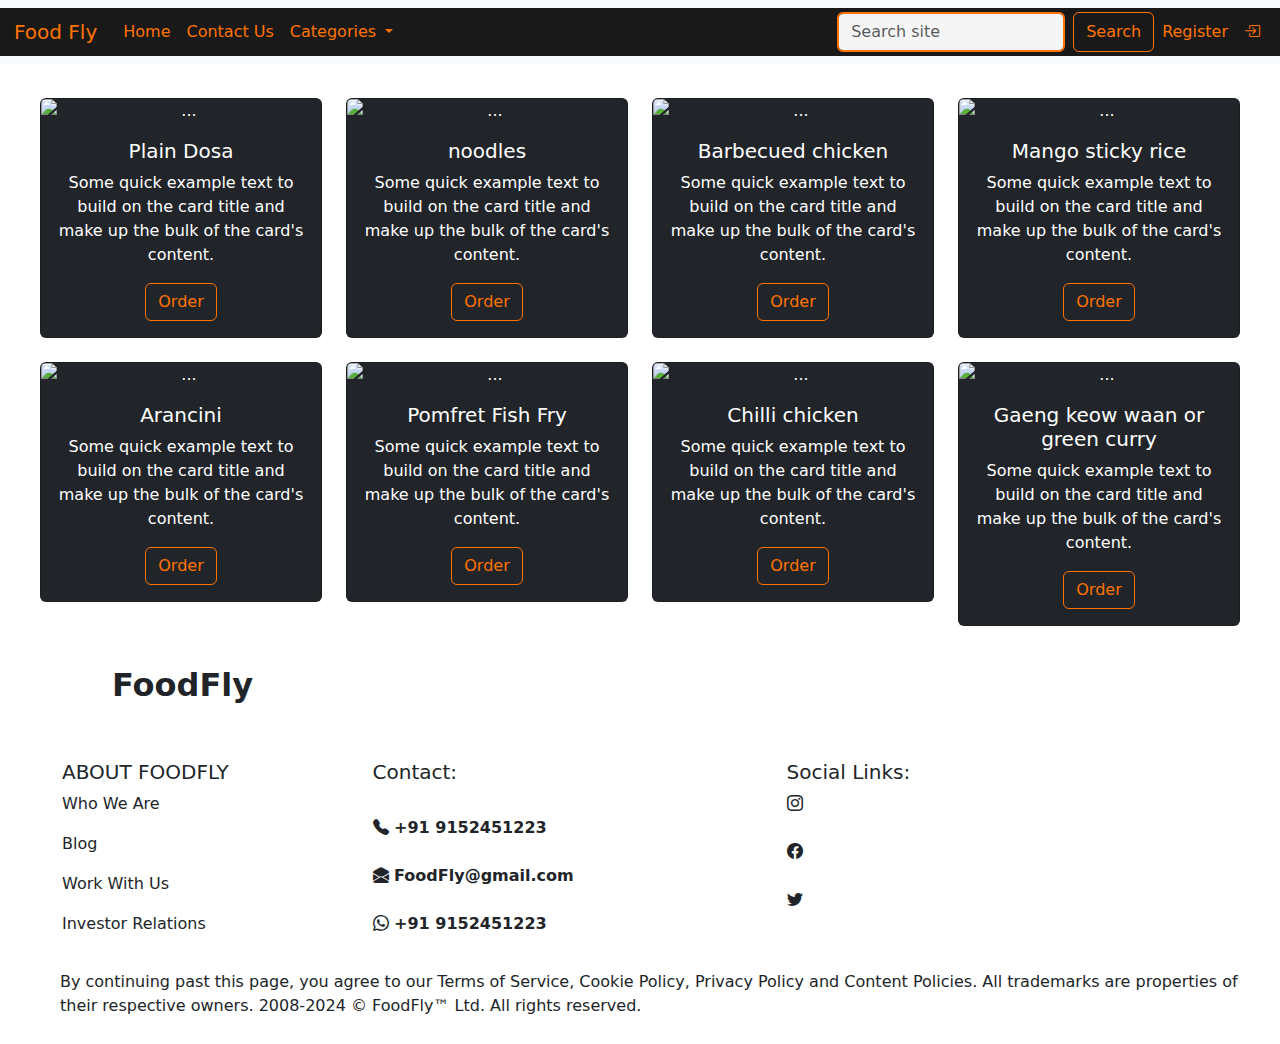
==== index.html @ f1cf2016 "Update index.html" ====
<!DOCTYPE html>
<html lang="en">
<head>
    <meta charset="UTF-8">
    <meta http-equiv="X-UA-Compatible" content="IE=edge">
    <meta name="viewport" content="width=device-width, initial-scale=1.0">
    <title>FoodFly</title>
    <link rel="stylesheet" href="CSS/bootstrap.min.css"/>
    <link rel="stylesheet" href="CSS/styles.css">
    <link rel="stylesheet" href="https://cdn.jsdelivr.net/npm/bootstrap-icons@1.3.0/font/bootstrap-icons.css">
    <link href="https://cdn.jsdelivr.net/npm/bootstrap@5.3.3/dist/css/bootstrap.min.css" rel="stylesheet" 
    integrity="sha384-QWTKZyjpPEjISv5WaRU9OFeRpok6YctnYmDr5pNlyT2bRjXh0JMhjY6hW+ALEwIH" crossorigin="anonymous">

</head>
<body>
  <div class="row row1 r1" style="background-image: url('./Images/bg.jpg');">
    <nav class="navbar fixed-top navbar-expand-lg bg-body-tertiary">
          <div class="container-fluid" style="background-color: rgba(0,0,0,0.9);">
            <a class="navbar-brand" style="color: rgb(255, 115, 0); padding: 2px;" href="#" >Food Fly</a>
            <button
              class="navbar-toggler"
              type="button"
              data-bs-toggle="collapse"
              data-bs-target="#navbarSupportedContent"
              aria-controls="navbarSupportedContent"
              aria-expanded="false"
              aria-label="Toggle navigation">
              <span class="navbar-toggler-icon"></span>
            </button>
            <div class="collapse navbar-collapse" id="navbarSupportedContent">
              <ul class="navbar-nav me-auto ">
                <li class="nav-item">
                  <a class="nav-link active" style="color: rgb(255, 115, 0);" aria-current="page" href="index.html"
                    >Home</a>
                </li>
                <li class="nav-item">
                  <a class="nav-link active" style="color: rgb(255, 115, 0);" aria-current="page" href="Contactus.html"
                    >Contact Us</a>
                </li>
                <!-- <li class="nav-item">
                  <a class="nav-link active" style="color: rgb(255, 115, 0);" aria-current="page" href="Aboutus.html"
                    >About Us</a>
                </li> -->
                <li class="nav-item dropdown">
                    <a class="nav-link dropdown-toggle"style="color: rgb(255, 115, 0);"  href="#" role="button" data-bs-toggle="dropdown" aria-expanded="false">
                      Categories
                    </a>
                    <ul class="dropdown-menu" class="navbar" style="background-color: white;">
                      <li><a class="dropdown-item" href="#">All</a></li>
                      <li><a class="dropdown-item" href="Chinese.html">Chinese</a></li>
                      <li><a class="dropdown-item" href="Italin.html">Italian</a></li>
                      <li><a class="dropdown-item" href="Thai.html">Thai</a></li>
                      <!-- <li><a class="dropdown-item" href="#">South Indian</a></li> -->
                      <li><a class="dropdown-item" href="Continental.html">Continental</a></li>
                      <li><a class="dropdown-item" href="SeaFoods.html">Sea Foods</a></li>
                    </ul>
                  </li>
              </ul>
              <form class="d-flex" role="search">
                <input class="form-control me-2"  type="search" placeholder="Search site" aria-label="Search"  class="navbar" style= "background-color: whitesmoke; border: rgb(255, 115, 0) 2px solid;" >
                <button class="btn " type="submit" style="border: 1px solid; color: rgb(255, 115, 0);">Search</button>
              </form> <br>
              <br>
              <div class="d-flex">
                <ul class="navbar-nav me-auto  mt-lg-0">
                  <li class="nav-item">
                        <a class="nav-link active" style="color: rgb(255, 115, 0);" href="Register.html">Register</a>
                  </li>
                  <li class="nav-item">
                    <a class="nav-link" style="color: rgb(255, 115, 0);" href="Login.html"><i class="bi bi-box-arrow-in-right"></i></a>
                  </li>
                </ul>
              </div>
            </nav>
  </div>
  <div class="row row2" style="margin-top: 50px;padding: 40px;">
            <!-- <div class="col-10 d-flex justify-content-around"> -->
              <div class="col-md-3 col-sm-6 mt-2 " >
                <div class="card text-center text-bg-dark" style="width: 100% ;">
                <img src="./images/food1.jpg"  class="card-img-top" alt="...">
                <div class="card-body" >
                  <h5 class="card-title">Plain Dosa</h5>
                  <p class="card-text">Some quick example text to build on the card title and make up the bulk of the card's content.</p>
                  <a href="#" class="btn" style="border: 1px solid; color: rgb(255, 115, 0);">Order</a>
                </div>
              </div>
            </div>
            <div class="col-md-3 col-sm-6 mt-2 " >
              <div class="card text-center text-bg-dark" style="width: 100% ;">
              <img src="./images/noodles.webp"  class="card-img-top" alt="...">
              <div class="card-body" >
                <h5 class="card-title">noodles</h5>
                <p class="card-text">Some quick example text to build on the card title and make up the bulk of the card's content.</p>
                <a href="#" class="btn" style="border: 1px solid; color: rgb(255, 115, 0);">Order</a>
              </div>
            </div>
          </div>
          <div class="col-md-3 col-sm-6 mt-2 " >
            <div class="card text-center text-bg-dark" style="width: 100% ;">
            <img src="./images/Continental/Barbecued chicken.jpg"  class="card-img-top" alt="...">
            <div class="card-body" >
              <h5 class="card-title">Barbecued chicken</h5>
              <p class="card-text">Some quick example text to build on the card title and make up the bulk of the card's content.</p>
              <a href="#" class="btn" style="border: 1px solid; color: rgb(255, 115, 0);">Order</a>
            </div>
          </div>
        </div>
        <div class="col-md-3 col-sm-6 mt-2 " >
          <div class="card text-center text-bg-dark" style="width: 100% ;">
          <img src="./images/Thai/Mango sticky rice.jpg"  class="card-img-top" alt="...">
          <div class="card-body" >
            <h5 class="card-title">Mango sticky rice</h5>
            <p class="card-text">Some quick example text to build on the card title and make up the bulk of the card's content.</p>
            <a href="#" class="btn" style="border: 1px solid; color: rgb(255, 115, 0);">Order</a>
          </div>
        </div>
      </div>
      <div class="col-md-3 col-sm-6 mt-4 " >
        <div class="card text-center text-bg-dark" style="width: 100% ;">
        <img src="./images/Italian/arancini.jpg"  class="card-img-top" alt="...">
        <div class="card-body" >
          <h5 class="card-title">Arancini</h5>
          <p class="card-text">Some quick example text to build on the card title and make up the bulk of the card's content.</p>
          <a href="#" class="btn" style="border: 1px solid; color: rgb(255, 115, 0);">Order</a>
        </div>
      </div>
    </div>
    <div class="col-md-3 col-sm-6 mt-4 " >
      <div class="card text-center text-bg-dark" style="width: 100% ;">
      <img src="./images/Sea Foods/Pomfret Fish Fry.webp"  class="card-img-top" alt="...">
      <div class="card-body" >
        <h5 class="card-title">Pomfret Fish Fry</h5>
        <p class="card-text">Some quick example text to build on the card title and make up the bulk of the card's content.</p>
        <a href="#" class="btn" style="border: 1px solid; color: rgb(255, 115, 0);">Order</a>
      </div>
    </div>
  </div>
  <div class="col-md-3 col-sm-6 mt-4 " >
    <div class="card text-center text-bg-dark" style="width: 100% ;">
    <img src="./images/Chinese/Chilli chicken.jpg"  class="card-img-top" alt="...">
    <div class="card-body" >
      <h5 class="card-title">Chilli chicken</h5>
      <p class="card-text">Some quick example text to build on the card title and make up the bulk of the card's content.</p>
      <a href="#" class="btn" style="border: 1px solid; color: rgb(255, 115, 0);">Order</a>
    </div>
  </div>
</div>
<div class="col-md-3 col-sm-6 mt-4 " >
  <div class="card text-center text-bg-dark" style="width: 100% ;">
  <img src="./images/Thai/Gaeng keow waan or green curry.jpg"  class="card-img-top" alt="...">
  <div class="card-body" >
    <h5 class="card-title">Gaeng keow waan or green curry</h5>
    <p class="card-text">Some quick example text to build on the card title and make up the bulk of the card's content.</p>
    <a href="#" class="btn" style="border: 1px solid; color: rgb(255, 115, 0);">Order</a>
  </div>
</div>
</div>
            <!-- </div> -->
  </div>
  <div class="row row3" style="margin-left: 50px;">
    <div class="col-1"></div>
    <div style="margin-left: 50px;">
      <h2 style="font-weight:bolder;">FoodFly</h2><br><br>
    </div>
      <br>
    <div class="col-3">
      <h5>ABOUT FOODFLY</h5>
      <p>Who We Are</p>
      <p>Blog</p>
      <p>Work With Us</p>
      <p>Investor Relations</p>
    </div>
    <div class="col-4">
      <h5>Contact:</h5><br>
      <i class="bi bi-telephone-fill"></i><b> +91 9152451223</b> <br><br>
      <i class="bi bi-envelope-open-fill"></i><b> FoodFly@gmail.com</b> <br><br>
      <i class="bi bi-whatsapp"></i><b> +91 9152451223</b><br><br>

    </div>
    <div class="col-4">
      <h5>Social Links:</h5>
      <i class="bi bi-instagram"></i><br><br>
      <i class="bi bi-facebook"></i> <br><br>
      <i class="bi bi-twitter"></i><br><br>
    </div>
    <div class="row justify-content-center" style="padding: 10px;">
      <p>By continuing past this page, you agree to our Terms of Service, Cookie Policy, Privacy Policy and Content Policies. All trademarks are properties of their respective owners. 2008-2024 © FoodFly™ Ltd. All rights reserved.</p>
    </div>
  
  </div>




    <script src="JS/bootstrap.min.js"></script>
    <script src="https://cdn.jsdelivr.net/npm/bootstrap@5.3.3/dist/js/bootstrap.bundle.min.js" 
      integrity="sha384-YvpcrYf0tY3lHB60NNkmXc5s9fDVZLESaAA55NDzOxhy9GkcIdslK1eN7N6jIeHz" crossorigin="anonymous"></script>
</body>
</html>
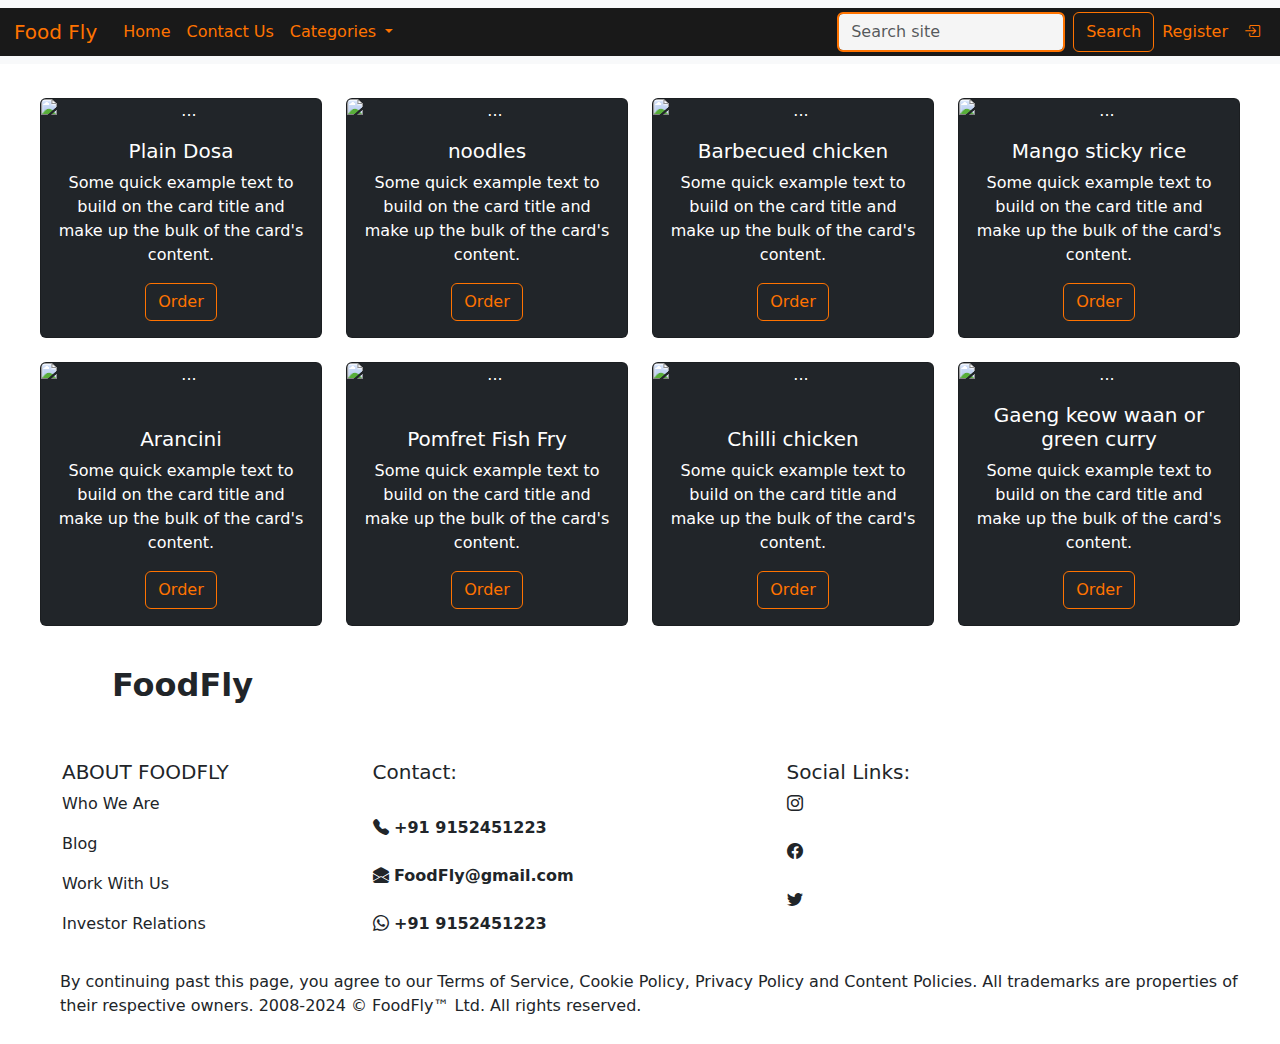
==== commit c41dcd27: "Add files via upload" ====
--- a/index.html
+++ b/index.html
@@ -1,199 +1,199 @@
-<!DOCTYPE html>
-<html lang="en">
-<head>
-    <meta charset="UTF-8">
-    <meta http-equiv="X-UA-Compatible" content="IE=edge">
-    <meta name="viewport" content="width=device-width, initial-scale=1.0">
-    <title>FoodFly</title>
-    <link rel="stylesheet" href="CSS/bootstrap.min.css"/>
-    <link rel="stylesheet" href="CSS/styles.css">
-    <link rel="stylesheet" href="https://cdn.jsdelivr.net/npm/bootstrap-icons@1.3.0/font/bootstrap-icons.css">
-    <link href="https://cdn.jsdelivr.net/npm/bootstrap@5.3.3/dist/css/bootstrap.min.css" rel="stylesheet" 
-    integrity="sha384-QWTKZyjpPEjISv5WaRU9OFeRpok6YctnYmDr5pNlyT2bRjXh0JMhjY6hW+ALEwIH" crossorigin="anonymous">
-
-</head>
-<body>
-  <div class="row row1 r1" style="background-image: url('./Images/bg.jpg');">
-    <nav class="navbar fixed-top navbar-expand-lg bg-body-tertiary">
-          <div class="container-fluid" style="background-color: rgba(0,0,0,0.9);">
-            <a class="navbar-brand" style="color: rgb(255, 115, 0); padding: 2px;" href="#" >Food Fly</a>
-            <button
-              class="navbar-toggler"
-              type="button"
-              data-bs-toggle="collapse"
-              data-bs-target="#navbarSupportedContent"
-              aria-controls="navbarSupportedContent"
-              aria-expanded="false"
-              aria-label="Toggle navigation">
-              <span class="navbar-toggler-icon"></span>
-            </button>
-            <div class="collapse navbar-collapse" id="navbarSupportedContent">
-              <ul class="navbar-nav me-auto ">
-                <li class="nav-item">
-                  <a class="nav-link active" style="color: rgb(255, 115, 0);" aria-current="page" href="index.html"
-                    >Home</a>
-                </li>
-                <li class="nav-item">
-                  <a class="nav-link active" style="color: rgb(255, 115, 0);" aria-current="page" href="Contactus.html"
-                    >Contact Us</a>
-                </li>
-                <!-- <li class="nav-item">
-                  <a class="nav-link active" style="color: rgb(255, 115, 0);" aria-current="page" href="Aboutus.html"
-                    >About Us</a>
-                </li> -->
-                <li class="nav-item dropdown">
-                    <a class="nav-link dropdown-toggle"style="color: rgb(255, 115, 0);"  href="#" role="button" data-bs-toggle="dropdown" aria-expanded="false">
-                      Categories
-                    </a>
-                    <ul class="dropdown-menu" class="navbar" style="background-color: white;">
-                      <li><a class="dropdown-item" href="#">All</a></li>
-                      <li><a class="dropdown-item" href="Chinese.html">Chinese</a></li>
-                      <li><a class="dropdown-item" href="Italin.html">Italian</a></li>
-                      <li><a class="dropdown-item" href="Thai.html">Thai</a></li>
-                      <!-- <li><a class="dropdown-item" href="#">South Indian</a></li> -->
-                      <li><a class="dropdown-item" href="Continental.html">Continental</a></li>
-                      <li><a class="dropdown-item" href="SeaFoods.html">Sea Foods</a></li>
-                    </ul>
-                  </li>
-              </ul>
-              <form class="d-flex" role="search">
-                <input class="form-control me-2"  type="search" placeholder="Search site" aria-label="Search"  class="navbar" style= "background-color: whitesmoke; border: rgb(255, 115, 0) 2px solid;" >
-                <button class="btn " type="submit" style="border: 1px solid; color: rgb(255, 115, 0);">Search</button>
-              </form> <br>
-              <br>
-              <div class="d-flex">
-                <ul class="navbar-nav me-auto  mt-lg-0">
-                  <li class="nav-item">
-                        <a class="nav-link active" style="color: rgb(255, 115, 0);" href="Register.html">Register</a>
-                  </li>
-                  <li class="nav-item">
-                    <a class="nav-link" style="color: rgb(255, 115, 0);" href="Login.html"><i class="bi bi-box-arrow-in-right"></i></a>
-                  </li>
-                </ul>
-              </div>
-            </nav>
-  </div>
-  <div class="row row2" style="margin-top: 50px;padding: 40px;">
-            <!-- <div class="col-10 d-flex justify-content-around"> -->
-              <div class="col-md-3 col-sm-6 mt-2 " >
-                <div class="card text-center text-bg-dark" style="width: 100% ;">
-                <img src="./images/food1.jpg"  class="card-img-top" alt="...">
-                <div class="card-body" >
-                  <h5 class="card-title">Plain Dosa</h5>
-                  <p class="card-text">Some quick example text to build on the card title and make up the bulk of the card's content.</p>
-                  <a href="#" class="btn" style="border: 1px solid; color: rgb(255, 115, 0);">Order</a>
-                </div>
-              </div>
-            </div>
-            <div class="col-md-3 col-sm-6 mt-2 " >
-              <div class="card text-center text-bg-dark" style="width: 100% ;">
-              <img src="./images/noodles.webp"  class="card-img-top" alt="...">
-              <div class="card-body" >
-                <h5 class="card-title">noodles</h5>
-                <p class="card-text">Some quick example text to build on the card title and make up the bulk of the card's content.</p>
-                <a href="#" class="btn" style="border: 1px solid; color: rgb(255, 115, 0);">Order</a>
-              </div>
-            </div>
-          </div>
-          <div class="col-md-3 col-sm-6 mt-2 " >
-            <div class="card text-center text-bg-dark" style="width: 100% ;">
-            <img src="./images/Continental/Barbecued chicken.jpg"  class="card-img-top" alt="...">
-            <div class="card-body" >
-              <h5 class="card-title">Barbecued chicken</h5>
-              <p class="card-text">Some quick example text to build on the card title and make up the bulk of the card's content.</p>
-              <a href="#" class="btn" style="border: 1px solid; color: rgb(255, 115, 0);">Order</a>
-            </div>
-          </div>
-        </div>
-        <div class="col-md-3 col-sm-6 mt-2 " >
-          <div class="card text-center text-bg-dark" style="width: 100% ;">
-          <img src="./images/Thai/Mango sticky rice.jpg"  class="card-img-top" alt="...">
-          <div class="card-body" >
-            <h5 class="card-title">Mango sticky rice</h5>
-            <p class="card-text">Some quick example text to build on the card title and make up the bulk of the card's content.</p>
-            <a href="#" class="btn" style="border: 1px solid; color: rgb(255, 115, 0);">Order</a>
-          </div>
-        </div>
-      </div>
-      <div class="col-md-3 col-sm-6 mt-4 " >
-        <div class="card text-center text-bg-dark" style="width: 100% ;">
-        <img src="./images/Italian/arancini.jpg"  class="card-img-top" alt="...">
-        <div class="card-body" >
-          <h5 class="card-title">Arancini</h5>
-          <p class="card-text">Some quick example text to build on the card title and make up the bulk of the card's content.</p>
-          <a href="#" class="btn" style="border: 1px solid; color: rgb(255, 115, 0);">Order</a>
-        </div>
-      </div>
-    </div>
-    <div class="col-md-3 col-sm-6 mt-4 " >
-      <div class="card text-center text-bg-dark" style="width: 100% ;">
-      <img src="./images/Sea Foods/Pomfret Fish Fry.webp"  class="card-img-top" alt="...">
-      <div class="card-body" >
-        <h5 class="card-title">Pomfret Fish Fry</h5>
-        <p class="card-text">Some quick example text to build on the card title and make up the bulk of the card's content.</p>
-        <a href="#" class="btn" style="border: 1px solid; color: rgb(255, 115, 0);">Order</a>
-      </div>
-    </div>
-  </div>
-  <div class="col-md-3 col-sm-6 mt-4 " >
-    <div class="card text-center text-bg-dark" style="width: 100% ;">
-    <img src="./images/Chinese/Chilli chicken.jpg"  class="card-img-top" alt="...">
-    <div class="card-body" >
-      <h5 class="card-title">Chilli chicken</h5>
-      <p class="card-text">Some quick example text to build on the card title and make up the bulk of the card's content.</p>
-      <a href="#" class="btn" style="border: 1px solid; color: rgb(255, 115, 0);">Order</a>
-    </div>
-  </div>
-</div>
-<div class="col-md-3 col-sm-6 mt-4 " >
-  <div class="card text-center text-bg-dark" style="width: 100% ;">
-  <img src="./images/Thai/Gaeng keow waan or green curry.jpg"  class="card-img-top" alt="...">
-  <div class="card-body" >
-    <h5 class="card-title">Gaeng keow waan or green curry</h5>
-    <p class="card-text">Some quick example text to build on the card title and make up the bulk of the card's content.</p>
-    <a href="#" class="btn" style="border: 1px solid; color: rgb(255, 115, 0);">Order</a>
-  </div>
-</div>
-</div>
-            <!-- </div> -->
-  </div>
-  <div class="row row3" style="margin-left: 50px;">
-    <div class="col-1"></div>
-    <div style="margin-left: 50px;">
-      <h2 style="font-weight:bolder;">FoodFly</h2><br><br>
-    </div>
-      <br>
-    <div class="col-3">
-      <h5>ABOUT FOODFLY</h5>
-      <p>Who We Are</p>
-      <p>Blog</p>
-      <p>Work With Us</p>
-      <p>Investor Relations</p>
-    </div>
-    <div class="col-4">
-      <h5>Contact:</h5><br>
-      <i class="bi bi-telephone-fill"></i><b> +91 9152451223</b> <br><br>
-      <i class="bi bi-envelope-open-fill"></i><b> FoodFly@gmail.com</b> <br><br>
-      <i class="bi bi-whatsapp"></i><b> +91 9152451223</b><br><br>
-
-    </div>
-    <div class="col-4">
-      <h5>Social Links:</h5>
-      <i class="bi bi-instagram"></i><br><br>
-      <i class="bi bi-facebook"></i> <br><br>
-      <i class="bi bi-twitter"></i><br><br>
-    </div>
-    <div class="row justify-content-center" style="padding: 10px;">
-      <p>By continuing past this page, you agree to our Terms of Service, Cookie Policy, Privacy Policy and Content Policies. All trademarks are properties of their respective owners. 2008-2024 © FoodFly™ Ltd. All rights reserved.</p>
-    </div>
-  
-  </div>
-
-
-
-
-    <script src="JS/bootstrap.min.js"></script>
-    <script src="https://cdn.jsdelivr.net/npm/bootstrap@5.3.3/dist/js/bootstrap.bundle.min.js" 
-      integrity="sha384-YvpcrYf0tY3lHB60NNkmXc5s9fDVZLESaAA55NDzOxhy9GkcIdslK1eN7N6jIeHz" crossorigin="anonymous"></script>
-</body>
-</html>
+<!DOCTYPE html>
+<html lang="en">
+<head>
+    <meta charset="UTF-8">
+    <meta http-equiv="X-UA-Compatible" content="IE=edge">
+    <meta name="viewport" content="width=device-width, initial-scale=1.0">
+    <title>FoodFly</title>
+    <link rel="stylesheet" href="CSS/bootstrap.min.css"/>
+    <link rel="stylesheet" href="CSS/styles.css">
+    <link rel="stylesheet" href="https://cdn.jsdelivr.net/npm/bootstrap-icons@1.3.0/font/bootstrap-icons.css">
+    <link href="https://cdn.jsdelivr.net/npm/bootstrap@5.3.3/dist/css/bootstrap.min.css" rel="stylesheet" 
+    integrity="sha384-QWTKZyjpPEjISv5WaRU9OFeRpok6YctnYmDr5pNlyT2bRjXh0JMhjY6hW+ALEwIH" crossorigin="anonymous">
+
+</head>
+<body>
+  <div class="row row1 r1" style="background-image: url('./Images/bg.jpg');">
+    <nav class="navbar fixed-top navbar-expand-lg bg-body-tertiary">
+          <div class="container-fluid" style="background-color: rgba(0,0,0,0.9);">
+            <a class="navbar-brand" style="color: rgb(255, 115, 0); padding: 2px;" href="#" >Food Fly</a>
+            <button
+              class="navbar-toggler"
+              type="button"
+              data-bs-toggle="collapse"
+              data-bs-target="#navbarSupportedContent"
+              aria-controls="navbarSupportedContent"
+              aria-expanded="false"
+              aria-label="Toggle navigation">
+              <span class="navbar-toggler-icon"></span>
+            </button>
+            <div class="collapse navbar-collapse" id="navbarSupportedContent">
+              <ul class="navbar-nav me-auto ">
+                <li class="nav-item">
+                  <a class="nav-link active" style="color: rgb(255, 115, 0);" aria-current="page" href="index.html"
+                    >Home</a>
+                </li>
+                <li class="nav-item">
+                  <a class="nav-link active" style="color: rgb(255, 115, 0);" aria-current="page" href="Contactus.html"
+                    >Contact Us</a>
+                </li>
+                <!-- <li class="nav-item">
+                  <a class="nav-link active" style="color: rgb(255, 115, 0);" aria-current="page" href="Aboutus.html"
+                    >About Us</a>
+                </li> -->
+                <li class="nav-item dropdown">
+                    <a class="nav-link dropdown-toggle"style="color: rgb(255, 115, 0);"  href="#" role="button" data-bs-toggle="dropdown" aria-expanded="false">
+                      Categories
+                    </a>
+                    <ul class="dropdown-menu" class="navbar" style="background-color: white;">
+                      <li><a class="dropdown-item" href="index.html">All</a></li>
+                      <li><a class="dropdown-item" href="Chinese.html">Chinese</a></li>
+                      <li><a class="dropdown-item" href="Italin.html">Italian</a></li>
+                      <li><a class="dropdown-item" href="Thai.html">Thai</a></li>
+                      <!-- <li><a class="dropdown-item" href="#">South Indian</a></li> -->
+                      <li><a class="dropdown-item" href="Continental.html">Continental</a></li>
+                      <li><a class="dropdown-item" href="SeaFoods.html">Sea Foods</a></li>
+                    </ul>
+                  </li>
+              </ul>
+              <form class="d-flex" role="search">
+                <input class="form-control me-2"  type="search" placeholder="Search site" aria-label="Search"  class="navbar" style= "background-color: whitesmoke; border: rgb(255, 115, 0) 2px solid;" >
+                <button class="btn " type="submit" style="border: 1px solid; color: rgb(255, 115, 0);">Search</button>
+              </form> <br>
+              <br>
+              <div class="d-flex">
+                <ul class="navbar-nav me-auto  mt-lg-0">
+                  <li class="nav-item">
+                        <a class="nav-link active" style="color: rgb(255, 115, 0);" href="Register.html">Register</a>
+                  </li>
+                  <li class="nav-item">
+                    <a class="nav-link" style="color: rgb(255, 115, 0);" href="Login.html"><i class="bi bi-box-arrow-in-right"></i></a>
+                  </li>
+                </ul>
+              </div>
+            </nav>
+  </div>
+  <div class="row row2" style="margin-top: 50px;padding: 40px;">
+            <!-- <div class="col-10 d-flex justify-content-around"> -->
+              <div class="col-md-3 col-sm-6 mt-2 " >
+                <div class="card text-center text-bg-dark" style="width: 100%; height: 100%;">
+                <img src="Images/food1.jpg"  class="card-img-top" alt="..." style="width: 100%; height: 100%;">
+                <div class="card-body" >
+                  <h5 class="card-title">Plain Dosa</h5>
+                  <p class="card-text">Some quick example text to build on the card title and make up the bulk of the card's content.</p>
+                  <a href="#" class="btn" style="border: 1px solid; color: rgb(255, 115, 0);">Order</a>
+                </div>
+              </div>
+            </div>
+            <div class="col-md-3 col-sm-6 mt-2 " >
+              <div class="card text-center text-bg-dark" style="width: 100%; height: 100%;">
+              <img src="Images/noodles.webp"  class="card-img-top" alt="..." style="width: 100%; height: 100%;">
+              <div class="card-body" >
+                <h5 class="card-title">noodles</h5>
+                <p class="card-text">Some quick example text to build on the card title and make up the bulk of the card's content.</p>
+                <a href="#" class="btn" style="border: 1px solid; color: rgb(255, 115, 0);">Order</a>
+              </div>
+            </div>
+          </div>
+          <div class="col-md-3 col-sm-6 mt-2 " >
+            <div class="card text-center text-bg-dark" style="width: 100%; height: 100%;">
+            <img src="Images/Continental/Barbecued chicken.jpg"  class="card-img-top" alt="..." style="width: 100%; height: 100%;">
+            <div class="card-body" >
+              <h5 class="card-title">Barbecued chicken</h5>
+              <p class="card-text">Some quick example text to build on the card title and make up the bulk of the card's content.</p>
+              <a href="#" class="btn" style="border: 1px solid; color: rgb(255, 115, 0);">Order</a>
+            </div>
+          </div>
+        </div>
+        <div class="col-md-3 col-sm-6 mt-2 " >
+          <div class="card text-center text-bg-dark" style="width: 100% ;height: 100%;">
+          <img src="Images/Thai/Mango sticky rice.jpg"  class="card-img-top" alt="..." style="width: 100%; height: 100%;">
+          <div class="card-body" >
+            <h5 class="card-title">Mango sticky rice</h5>
+            <p class="card-text">Some quick example text to build on the card title and make up the bulk of the card's content.</p>
+            <a href="#" class="btn" style="border: 1px solid; color: rgb(255, 115, 0);">Order</a>
+          </div>
+        </div>
+      </div>
+      <div class="col-md-3 col-sm-6 mt-4 " >
+        <div class="card text-center text-bg-dark" style="width: 100% ;height: 100%;">
+        <img src="Images/Italian/arancini.jpg"  class="card-img-top" alt="..." style="width: 100%; height: 100%;">
+        <div class="card-body" >
+          <h5 class="card-title">Arancini</h5>
+          <p class="card-text">Some quick example text to build on the card title and make up the bulk of the card's content.</p>
+          <a href="#" class="btn" style="border: 1px solid; color: rgb(255, 115, 0);">Order</a>
+        </div>
+      </div>
+    </div>
+    <div class="col-md-3 col-sm-6 mt-4 " >
+      <div class="card text-center text-bg-dark" style="width: 100% ;height: 100%;">
+      <img src="Images/Sea Foods/Pomfret Fish Fry.webp"  class="card-img-top" alt="..." style="width: 100%; height: 100%;">
+      <div class="card-body" >
+        <h5 class="card-title">Pomfret Fish Fry</h5>
+        <p class="card-text">Some quick example text to build on the card title and make up the bulk of the card's content.</p>
+        <a href="#" class="btn" style="border: 1px solid; color: rgb(255, 115, 0);">Order</a>
+      </div>
+    </div>
+  </div>
+  <div class="col-md-3 col-sm-6 mt-4 " >
+    <div class="card text-center text-bg-dark" style="width: 100% ;height: 100%;">
+    <img src="Images/Chinese/Chilli chicken.jpg"  class="card-img-top" alt="..." style="width: 100%; height: 100%;">
+    <div class="card-body" >
+      <h5 class="card-title">Chilli chicken</h5>
+      <p class="card-text">Some quick example text to build on the card title and make up the bulk of the card's content.</p>
+      <a href="#" class="btn" style="border: 1px solid; color: rgb(255, 115, 0);">Order</a>
+    </div>
+  </div>
+</div>
+<div class="col-md-3 col-sm-6 mt-4 " >
+  <div class="card text-center text-bg-dark" style="width: 100% ;height: 100%;">
+  <img src="Images/Thai/Gaeng keow waan or green curry.jpg"  class="card-img-top" alt="..." style="width: 100%; height: 100%;">
+  <div class="card-body" >
+    <h5 class="card-title">Gaeng keow waan or green curry</h5>
+    <p class="card-text">Some quick example text to build on the card title and make up the bulk of the card's content.</p>
+    <a href="#" class="btn" style="border: 1px solid; color: rgb(255, 115, 0);">Order</a>
+  </div>
+</div>
+</div>
+            <!-- </div> -->
+  </div>
+  <div class="row row3" style="margin-left: 50px;">
+    <div class="col-1"></div>
+    <div style="margin-left: 50px;">
+      <h2 style="font-weight:bolder;">FoodFly</h2><br><br>
+    </div>
+      <br>
+    <div class="col-3">
+      <h5>ABOUT FOODFLY</h5>
+      <p>Who We Are</p>
+      <p>Blog</p>
+      <p>Work With Us</p>
+      <p>Investor Relations</p>
+    </div>
+    <div class="col-4">
+      <h5>Contact:</h5><br>
+      <i class="bi bi-telephone-fill"></i><b> +91 9152451223</b> <br><br>
+      <i class="bi bi-envelope-open-fill"></i><b> FoodFly@gmail.com</b> <br><br>
+      <i class="bi bi-whatsapp"></i><b> +91 9152451223</b><br><br>
+
+    </div>
+    <div class="col-4">
+      <h5>Social Links:</h5>
+      <i class="bi bi-instagram"></i><br><br>
+      <i class="bi bi-facebook"></i> <br><br>
+      <i class="bi bi-twitter"></i><br><br>
+    </div>
+    <div class="row justify-content-center" style="padding: 10px;">
+      <p>By continuing past this page, you agree to our Terms of Service, Cookie Policy, Privacy Policy and Content Policies. All trademarks are properties of their respective owners. 2008-2024 © FoodFly™ Ltd. All rights reserved.</p>
+    </div>
+  
+  </div>
+
+
+
+
+    <script src="JS/bootstrap.min.js"></script>
+    <script src="https://cdn.jsdelivr.net/npm/bootstrap@5.3.3/dist/js/bootstrap.bundle.min.js" 
+     integrity="sha384-YvpcrYf0tY3lHB60NNkmXc5s9fDVZLESaAA55NDzOxhy9GkcIdslK1eN7N6jIeHz" crossorigin="anonymous"></script>
+</body>
+</html>